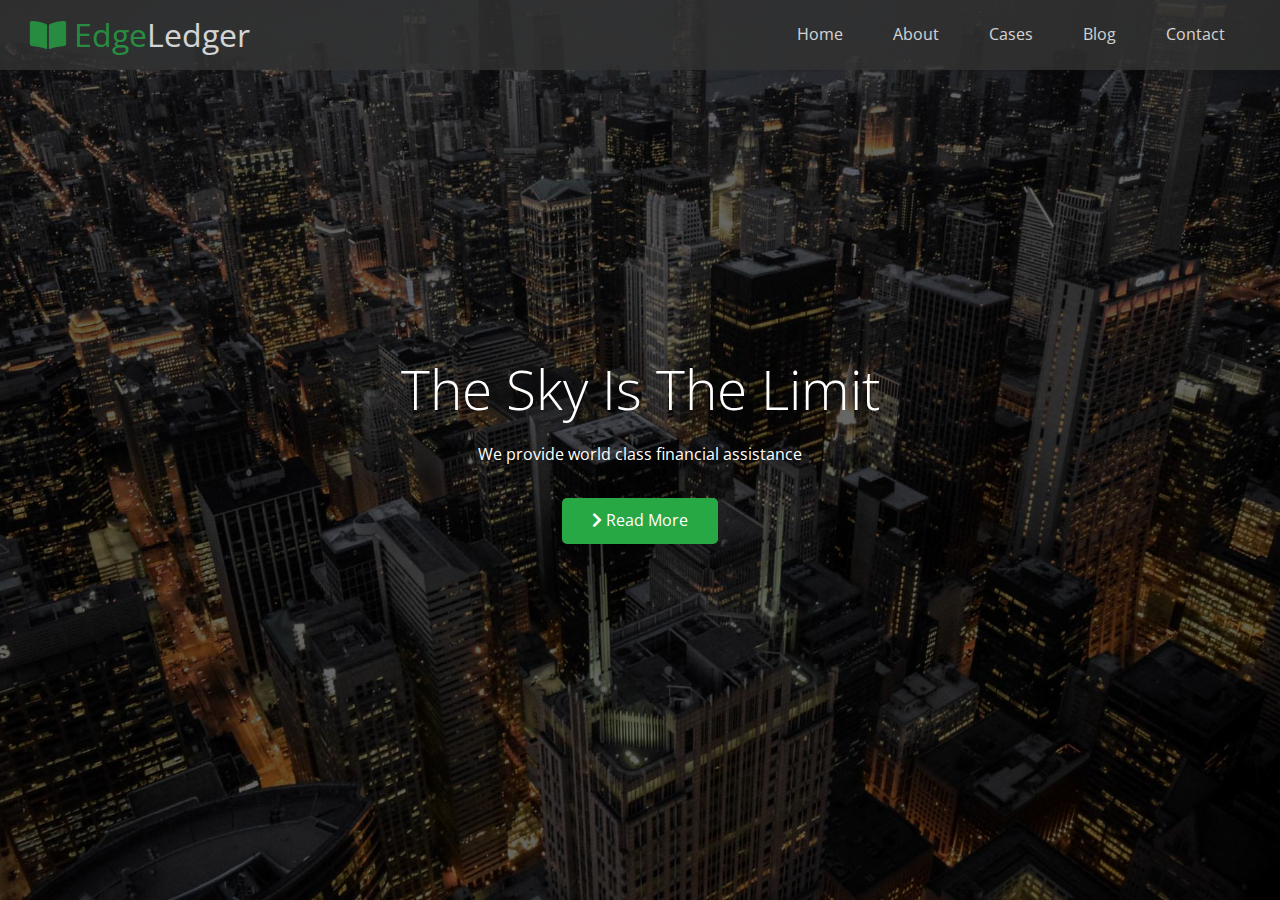
==== index.html @ aa677dde "first commit" ====
<!DOCTYPE html>
<html lang="en">
<head>
    <!-- Meta -->
    <meta charset="UTF-8">
    <meta name="viewport" content="width=device-width, initial-scale=1.0">
    <meta name="description" content="">
    <meta name="keywords" content="">
    <!-- Font Awesome -->
    <link rel="stylesheet" href="https://cdnjs.cloudflare.com/ajax/libs/font-awesome/5.13.1/css/all.min.css">
    <!-- CSS -->
    <link rel="stylesheet" href="/css/utilities.css">
    <link rel="stylesheet" href="/css/style.css">
    <title>Document</title>
</head>
<body>
    <header class="hero">
        <div id="navbar" class="navbar">
            <h1 class="logo">
                <span class="text-primary"><i class="fas fa-book-open"></i> Edge</span>Ledger
            </h1>
            <nav>
                <ul>
                    <li><a href="#home">Home</a></li>
                    <li><a href="#about">About</a></li>
                    <li><a href="#cases">Cases</a></li>
                    <li><a href="#blog">Blog</a></li>
                    <li><a href="#contact">Contact</a></li>
                </ul>
            </nav>
        </div>

        <div class="content">
            <h1>The Sky Is The Limit</h1>
            <p>We provide world class financial assistance</p>
            <a href="#about" class="btn"><i class="fas fa-chevron-right"></i> Read More</a>
        </div>
    </header>
</body>
</html>
---- css/utilities.css ----
/* Text Colors */
.text-primary {
    color: #28a745;
}

.text-secondary {
    color: #0284d0;
}

/* Button */
.btn {
    cursor: pointer;
    display: inline-block;
    padding: 10px 30px;
    color: #fff;
    background-color: #28a745;
    border: none;
    border-radius: 5px;
}

.btn:hover {
    opacity: 0.9;
}

.btn-primary {
    background-color: #28a745;
    color: #fff;
}

.btn-secondary {
    background-color: #0284d0;
    color: #333333;
}

.btn-dark {
    background-color: #333;
    color: #fff;
}

.btn-light {
    background-color: #f4f4f4;
    color: #333;
}
---- css/style.css ----
/* Font Import */
 @import url('https://fonts.googleapis.com/css2?family=Open+Sans:wght@300;400&display=swap');

* {
    box-sizing: border-box;
    margin: 0px;
    padding: 0px;
}

body {
    font-family: 'Open Sans', sans-serif;
    background: #fff;
    color: #333;
    line-height: 1.6;
}

ul {
    list-style: none;
}

a {
    color: #333;
    text-decoration: none;
}

h1, h2 {
    font-weight: 300;
    line-height: 1.2;
}

p {
    margin: 10px 0;
}

img {
    width: 100%;
}

/* Navbar */
.navbar {
    display: flex;
    align-items: center;
    justify-content: space-between;
    background-color: #333;
    color: #fff;
    opacity: 0.8;
    width: 100%;
    height: 70px;
    position: fixed;
    top: 0px;
    padding: 0 30px;
}

.navbar a {
    color: #fff;
    padding: 10px 20px;
    margin: 0 5px;
}

.navbar a:hover {
    border-bottom: #28a745 2px solid;
}

.navbar ul {
    display: flex;
}

.navbar .logo {
    font-weight: 400;
}

/* Header */
.hero {
    background: url('../image/home/showcase.jpg') no-repeat center center/cover;
    height: 100vh;
    position: relative;
    color: #fff;
}

.hero .content {
    display: flex;
    flex-direction: column;
    align-items: center;
    justify-content: center;
    text-align: center;
    height: 100%;
    padding: 0 20px;
}

.hero .content h1 {
    font-size: 55px;
}

.hero .content p {
    font-size: 23;
    max-width: 600px;
    margin: 20px 0 30px;
}

.hero::before {
    content: '';
    position: absolute;
    top: 0;
    left: 0;
    width: 100%;
    height: 100%;
    background: rgba(0, 0, 0, .6);
}

.hero * {
    z-index: 10;
}
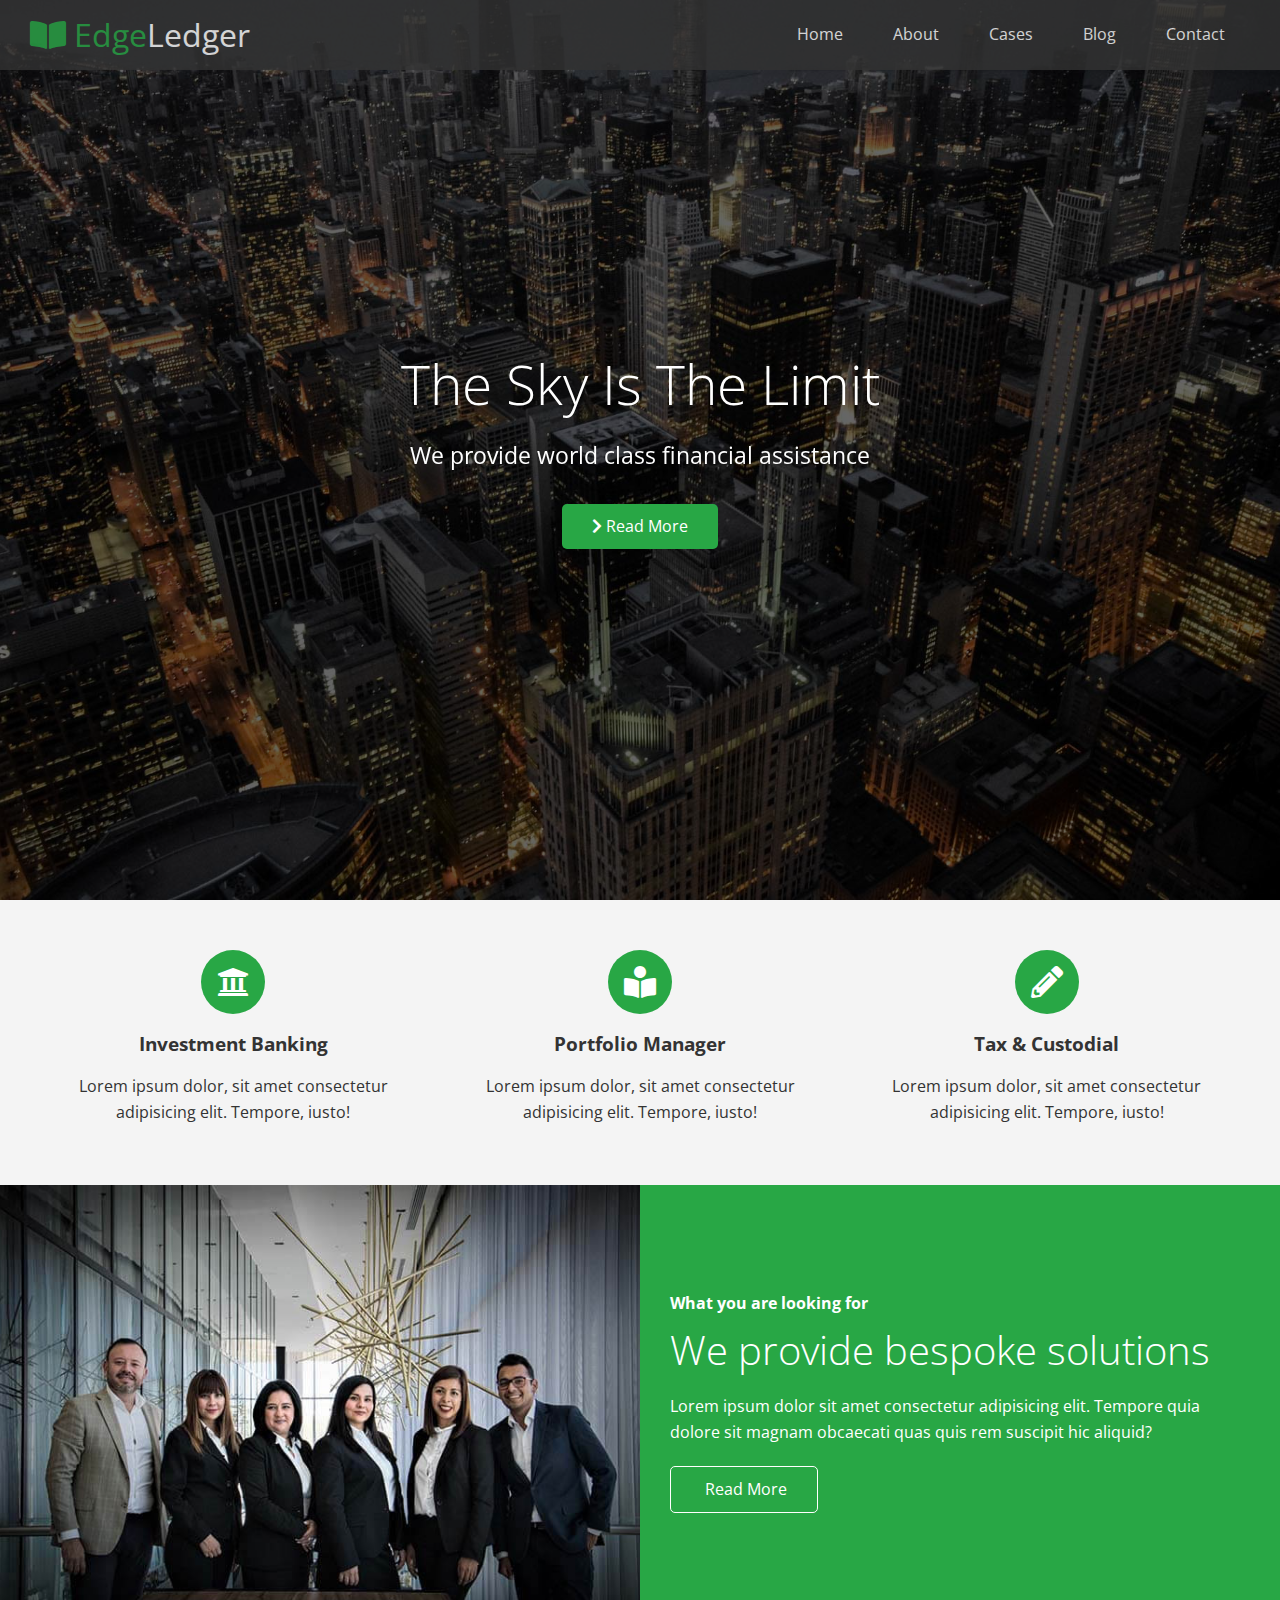
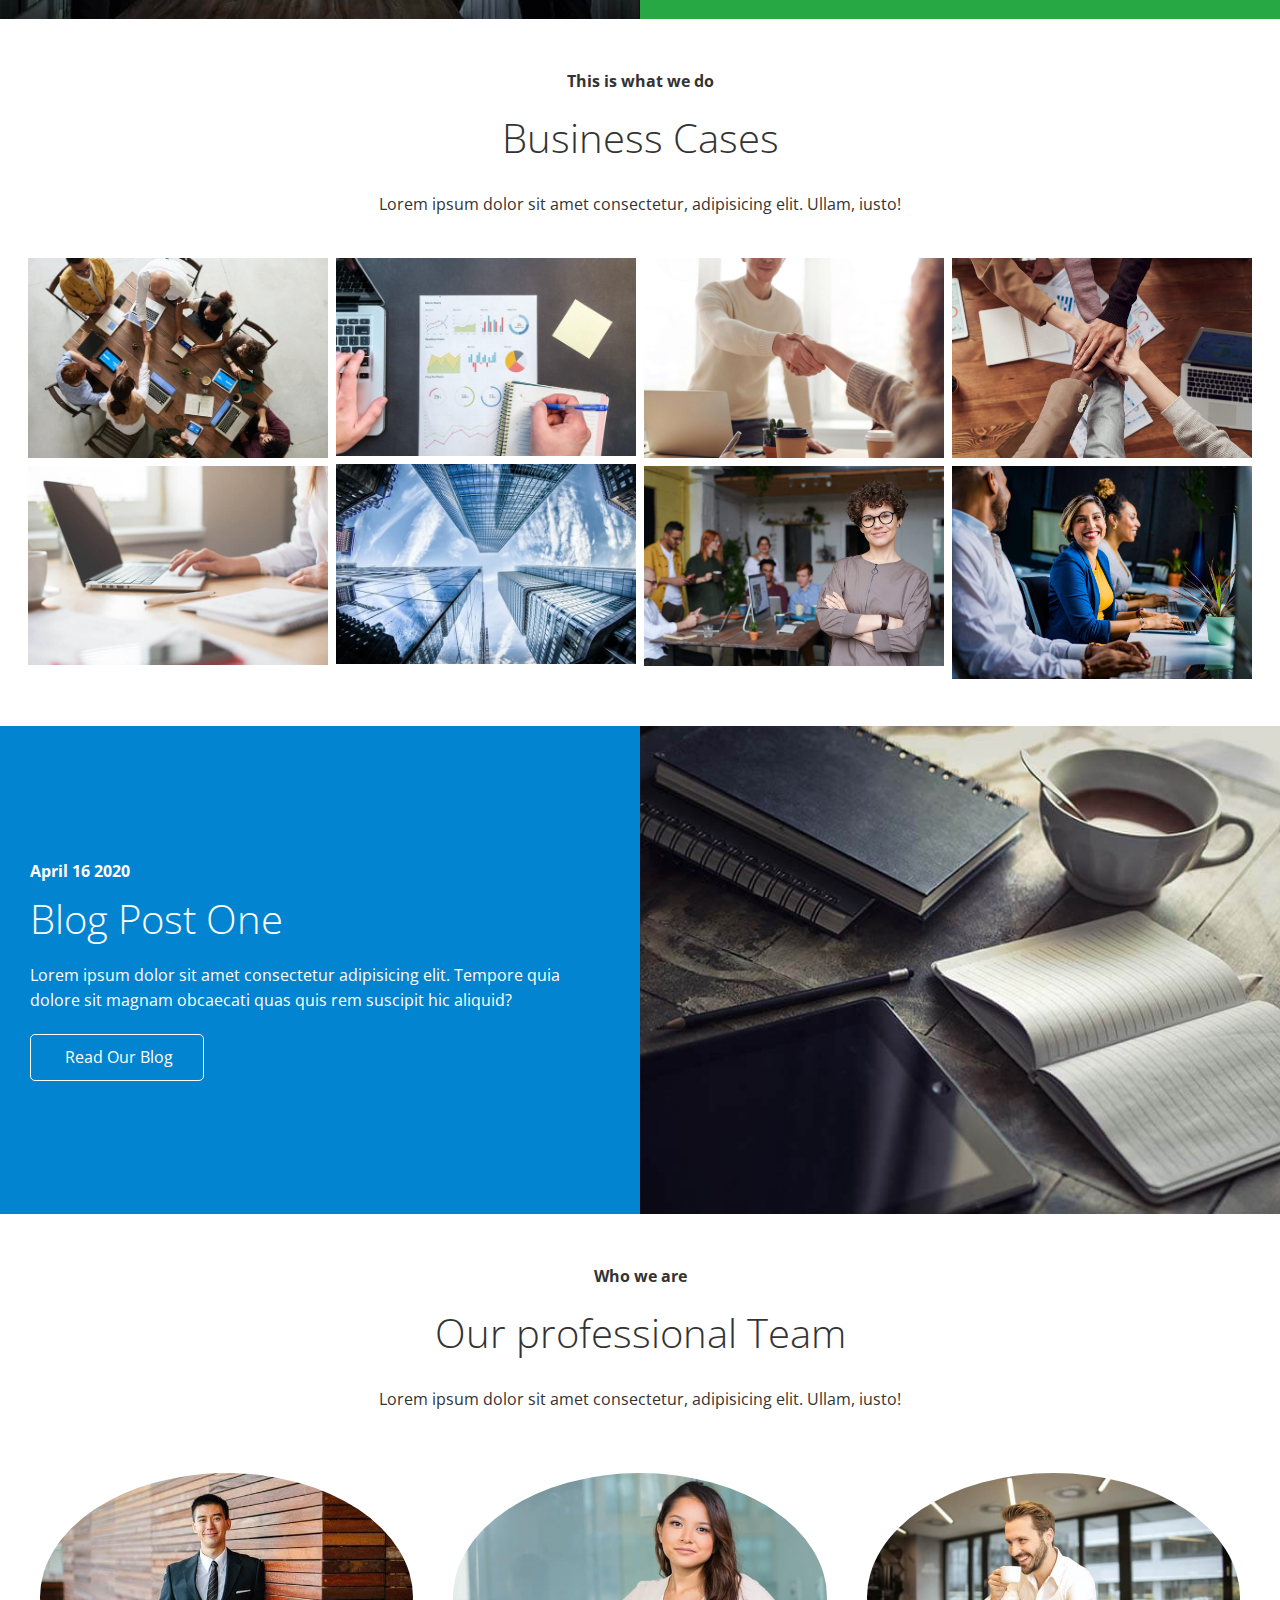
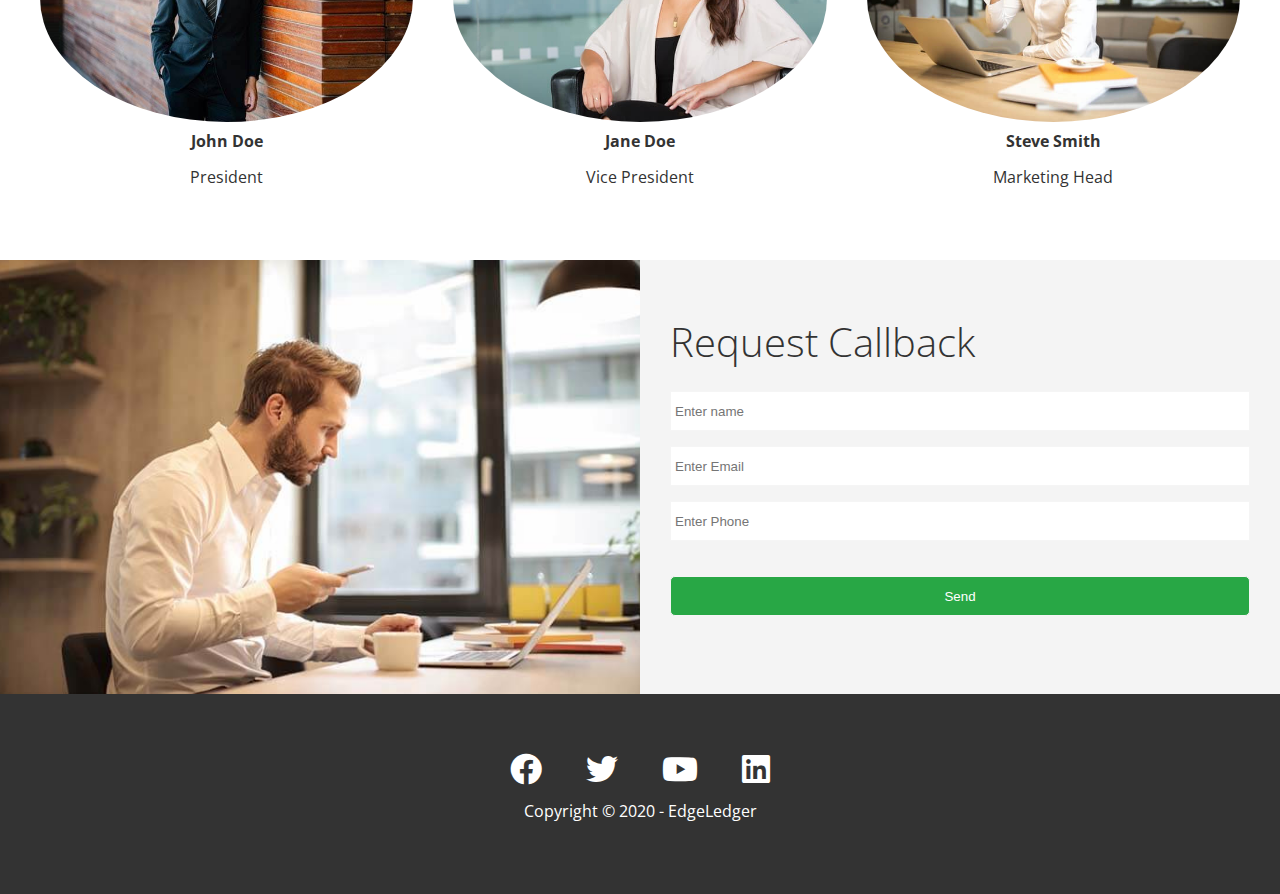
==== commit 98537063: "'added-styling'" ====
--- a/index.html
+++ b/index.html
@@ -1,5 +1,6 @@
 <!DOCTYPE html>
 <html lang="en">
+
 <head>
     <!-- Meta -->
     <meta charset="UTF-8">
@@ -13,6 +14,7 @@
     <link rel="stylesheet" href="/css/style.css">
     <title>Document</title>
 </head>
+
 <body>
     <header class="hero">
         <div id="navbar" class="navbar">
@@ -36,5 +38,186 @@
             <a href="#about" class="btn"><i class="fas fa-chevron-right"></i> Read More</a>
         </div>
     </header>
+
+
+    <main>
+        <!-- About: Icons -->
+        <section id="about" class="icons bg-light">
+            <div class="flex-items">
+                <div>
+                    <i class="fas fa-university fa-2x"></i>
+                    <div>
+                        <h3>Investment Banking</h3>
+                        <p>
+                            Lorem ipsum dolor, sit amet consectetur adipisicing elit.
+                            Tempore, iusto!
+                        </p>
+                    </div>
+                </div>
+                <div>
+                    <i class="fas fa-book-reader fa-2x"></i>
+                    <div>
+                        <h3>Portfolio Manager</h3>
+                        <p>
+                            Lorem ipsum dolor, sit amet consectetur adipisicing elit.
+                            Tempore, iusto!
+                        </p>
+                    </div>
+                </div>
+                <div>
+                    <i class="fas fa-pencil-alt fa-2x"></i>
+                    <div>
+                        <h3>Tax & Custodial</h3>
+                        <p>
+                            Lorem ipsum dolor, sit amet consectetur adipisicing elit.
+                            Tempore, iusto!
+                        </p>
+                    </div>
+                </div>
+            </div>
+        </section>
+
+        <!-- About:Solutions -->
+        <section class="solutions flex-columns">
+            <div class="row">
+                <div class="column">
+                    <div class="column-1">
+                        <img src="image/home/people.jpg" alt="">
+                    </div>
+                </div>
+                <div class="column">
+                    <div class="column-2 bg-primary">
+                        <h4>What you are looking for</h4>
+                        <h2>We provide bespoke solutions</h2>
+                        <p>Lorem ipsum dolor sit amet consectetur adipisicing elit. 
+                        Tempore quia dolore sit magnam obcaecati quas quis rem suscipit hic aliquid?</p>
+                        <a href="#" class="btn btn-outline">
+                            <i class="fas fa-chevron"></i>
+                            Read More
+                        </a>
+                    </div>
+                </div>
+            </div>
+        </section>
+
+        <!-- Cases -->
+        <section id="cases" class="cases flex-grid section-padding">
+            <header class="section-header">
+                <h4>This is what we do</h4>
+                <h2>Business Cases</h2>
+                <p>Lorem ipsum dolor sit amet consectetur, adipisicing elit. Ullam, iusto!</p>
+            </header>
+            <div class="row">
+                <div class="column">
+                    <img src="/image/cases/cases1.jpg" alt="">
+                    <img src="/image/cases/cases2.jpg" alt="">
+                </div>
+                <div class="column">
+                    <img src="/image/cases/cases3.jpg" alt="">
+                    <img src="/image/cases/cases4.jpg" alt="">
+                </div>
+                <div class="column">
+                    <img src="/image/cases/cases5.jpg" alt="">
+                    <img src="/image/cases/cases6.jpg" alt="">
+                </div>
+                <div class="column">
+                    <img src="/image/cases/cases7.jpg" alt="">
+                    <img src="/image/cases/cases8.jpg" alt="">
+                </div>
+            </div>
+        </section>
+
+        <!-- Blog -->
+        <section id="blog" class="blog flex-columns flex-reverse">
+            <div class="row">
+                <div class="column">
+                    <div class="column-1">
+                        <img src="/image/home/blog.jpg" alt="">
+                    </div>
+                </div>
+                <div class="column">
+                    <div class="column-2 bg-secondary">
+                        <h4>April 16 2020</h4>
+                        <h2>Blog Post One</h2>
+                        <p>Lorem ipsum dolor sit amet consectetur adipisicing elit. 
+                        Tempore quia dolore sit magnam obcaecati quas quis rem suscipit hic aliquid?</p>
+                        <a href="#" class="btn btn-outline">
+                            <i class="fas fa-chevron"></i>
+                            Read Our Blog
+                        </a>
+                    </div>
+                </div>
+            </div>
+        </section>
+
+        <!-- Tean -->
+        <section id="team" class="team section-padding">
+            <header class="section-header">
+                <h4>Who we are</h4>
+                <h2>Our professional Team</h2>
+                <p>Lorem ipsum dolor sit amet consectetur, adipisicing elit. Ullam, iusto!</p>
+            </header>
+            <div class="flex-items">
+                <div>
+                    <img src="/image/team/person1.jpg" alt="">
+                    <h4>John Doe</h4>
+                    <p>President</p>
+                </div>
+                <div>
+                    <img src="/image/team/person2.jpg" alt="">
+                    <h4>Jane Doe</h4>
+                    <p>Vice President</p>
+                </div>
+                <div>
+                    <img src="/image/team/person3.jpg" alt="">
+                    <h4>Steve Smith</h4>
+                    <p>Marketing Head</p>
+                </div>
+            </div>
+        </section>
+
+        <!-- Contact -->
+        <section id="contact" class="contact flex-columns">
+            <div class="row">
+                <div class="column">
+                    <div class="column-1">
+                        <img src="image/home/contact.jpg" alt="">
+                    </div>
+                </div>
+                <div class="column">
+                    <div class="column-2 bg-light">
+                        <h2>Request Callback</h2>
+                        <form action="" class="callback-form">
+                            <div class="form-control">
+                                <label for="name"></label>
+                                <input type="text" name="name" id="name" placeholder="Enter name">
+                            </div>
+                            <div class="form-control">
+                                <label for="email"></label>
+                                <input type="email" name="email" id="email" placeholder="Enter Email">
+                            </div>
+                            <div class="form-control">
+                                <label for="phone"></label>
+                                <input type="text" name="phone" id="phone" placeholder="Enter Phone">
+                            </div>
+                            <input type="submit" value="Send" id="submit" class="btn">
+                        </form>
+                    </div>
+                </div>
+            </div>
+        </section>
+    </main>
+
+    <!-- Footer -->
+    <footer class="footer bg-dark">
+        <div class="social">
+            <a href="#"><i class="fab fa-facebook fa-2x"></i></a>
+            <a href="#"><i class="fab fa-twitter fa-2x"></i></a>
+            <a href="#"><i class="fab fa-youtube fa-2x"></i></a>
+            <a href="#"><i class="fab fa-linkedin fa-2x"></i></a>
+        </div>
+        <p>Copyright &copy; 2020 - EdgeLedger</p>
+    </footer>
 </body>
+
 </html>--- a/css/utilities.css
+++ b/css/utilities.css
@@ -22,22 +22,123 @@
     opacity: 0.9;
 }
 
-.btn-primary {
+.btn-primary, .bg-primary {
     background-color: #28a745;
     color: #fff;
 }
 
-.btn-secondary {
+.btn-secondary, .bg-secondary {
     background-color: #0284d0;
-    color: #333333;
+    color: #fff;
 }
 
-.btn-dark {
+.btn-dark, .bg-dark {
     background-color: #333;
     color: #fff;
 }
 
-.btn-light {
+.btn-light, .bg-light {
     background-color: #f4f4f4;
     color: #333;
+}
+
+.btn-outline {
+    background: transparent;
+    border: 1px solid #fff;
+}
+
+/* Flex items */
+.flex-items {
+    display: flex;
+    text-align: center;
+    justify-content: center;
+    text-align: center;
+    height: 100%;
+}
+
+.flex-items > div {
+    padding: 20px;
+}
+
+/* Flex Columns */
+.flex-columns.flex-reverse .row {
+    flex-direction: row-reverse;
+}
+
+.flex-columns .row {
+    display: flex;
+    flex-direction: row;
+    flex-wrap: wrap;
+    width: 100%;
+}
+
+.flex-columns .column {
+    display: flex;
+    flex-direction: column;
+    flex-basis: 100%;
+    flex: 1;
+}
+
+.flex-columns .column .column-1,
+.flex-columns .column .column-2 {
+    height: 100%;
+}
+
+.flex-columns img {
+    width: 100%;
+    height: 100%;
+    object-fit: cover;
+}
+
+.flex-columns .column-2 {
+    display: flex;
+    flex-direction: column;
+    align-items: flex-start;
+    justify-content: center;
+    padding: 30px;
+}
+
+.flex-columns h2 {
+    font-size: 40px;
+    font-weight: 100;
+}
+
+.flex-columns h4 {
+    margin-bottom: 10px;
+}
+
+.flex-columns p {
+    margin: 20px 0;
+}
+
+/* Section Header */
+.section-header {
+    padding: 30px;
+    display: flex;
+    flex-direction: column;
+    align-items: center;
+    justify-content: center;
+    text-align: center;
+}
+
+.section-header h2 {
+    font-size: 40px;
+    margin: 20px 0;
+}
+
+.section-padding {
+    padding: 20px 20px 40px;
+}
+
+/* Flex Grid */
+.flex-grid .row {
+    display: flex;
+    flex-wrap: wrap;
+    padding: 0 4px;
+}
+
+.flex-grid .column {
+    flex: 25%;
+    max-width: 25%;
+    padding: 0 4px;
 }--- a/css/style.css
+++ b/css/style.css
@@ -49,6 +49,11 @@
     position: fixed;
     top: 0px;
     padding: 0 30px;
+    transition: 0.5s;
+}
+
+.navbar.top {
+    background: transparent;
 }
 
 .navbar a {
@@ -92,7 +97,7 @@
 }
 
 .hero .content p {
-    font-size: 23;
+    font-size: 23px;
     max-width: 600px;
     margin: 20px 0 30px;
 }
@@ -104,9 +109,115 @@
     left: 0;
     width: 100%;
     height: 100%;
-    background: rgba(0, 0, 0, .6);
+    background: rgba(0,0,0,0.6);
 }
 
 .hero * {
     z-index: 10;
 }
+
+/* Icons */
+.icons {
+    padding: 30px;
+}
+
+.icons h3 {
+    font-weight: bold;
+    margin-bottom: 15px;
+}
+
+.icons i {
+    background-color: #28a745;
+    color: #fff;
+    padding: 1rem;
+    border-radius: 50%;
+    margin-bottom: 15px;
+}
+
+.cases img:hover {
+    opacity: 0.7;
+}
+
+.team img {
+    border-radius: 50%;
+}
+
+/* Callback Form */
+.callback-form {
+    width: 100%;
+    padding: 20px 0;
+}
+
+.callback-form label {
+    display: block;
+    margin-bottom: 5px;
+}
+
+.callback-form .form-control {
+    margin-bottom: 15px;
+}
+
+.callback-form input {
+    width: 100%;
+    padding: 4px;
+    height: 40px;
+    border: #f5f5f5 1px solid;
+}
+
+.callback-form input:focus {
+    outline-color: #28a745;
+}
+
+.callback-form .btn {
+    padding: 12px 0px;
+    margin-top: 20px;
+}
+
+/* Footer */
+.footer {
+    display: flex;
+    flex-direction: column;
+    align-items: center;
+    justify-content: center;
+    text-align: center;
+    height: 200px;
+}
+
+.footer a {
+    color: #fff;
+}
+
+.footer a:hover {
+    color: #28a745;
+}
+
+.footer .social > * {
+    margin: 0 20px;
+}
+
+/* Mobile */
+@media(max-width: 768px) {
+    .navbar {
+        flex-direction: column;
+        height: 120px;
+        padding: 20px;
+    }
+
+    .navbar a {
+        padding: 10px 10px;
+        margin: 0 3px;
+    }
+
+    .flex-items {
+        flex-direction: column;
+    }
+
+    .flex-columns .column, .flex-grid .column {
+        flex: 100%;
+        max-width: 100%;
+    }
+
+    .team img {
+        width: 70%;
+    }
+}
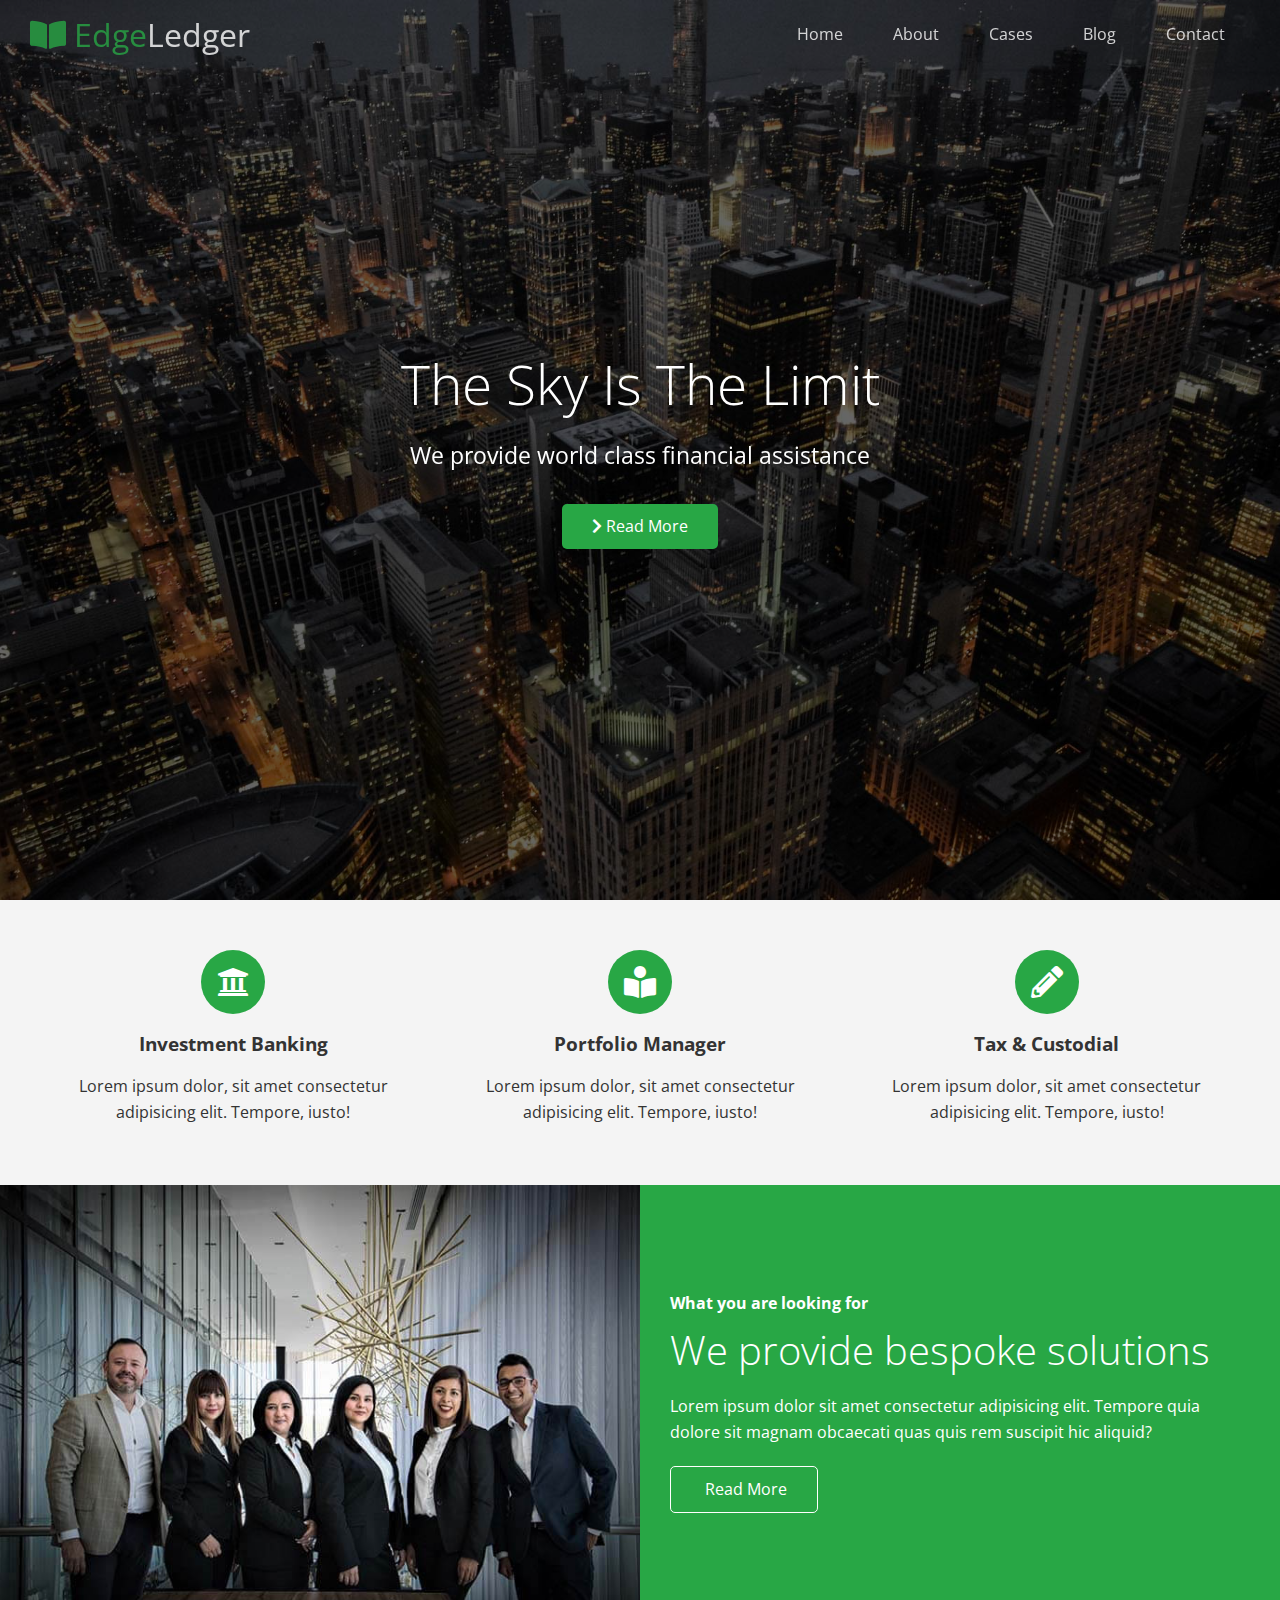
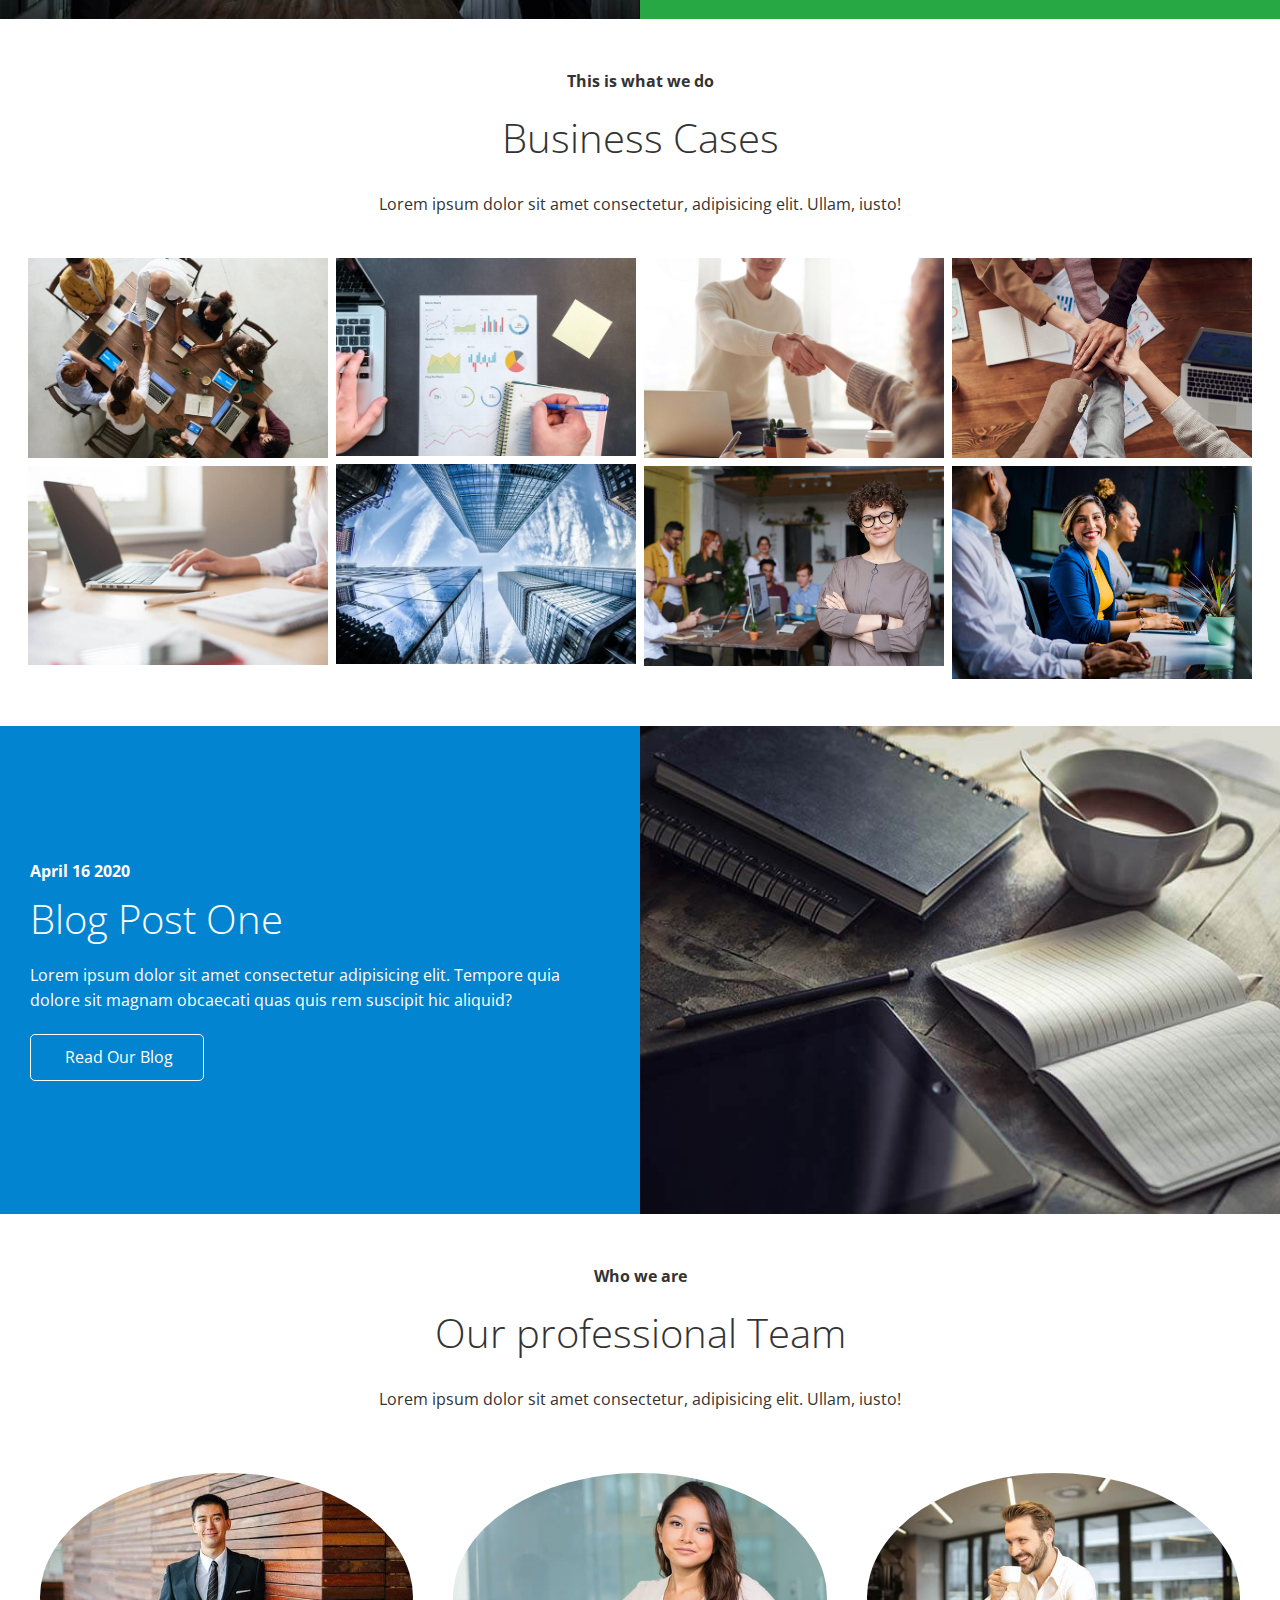
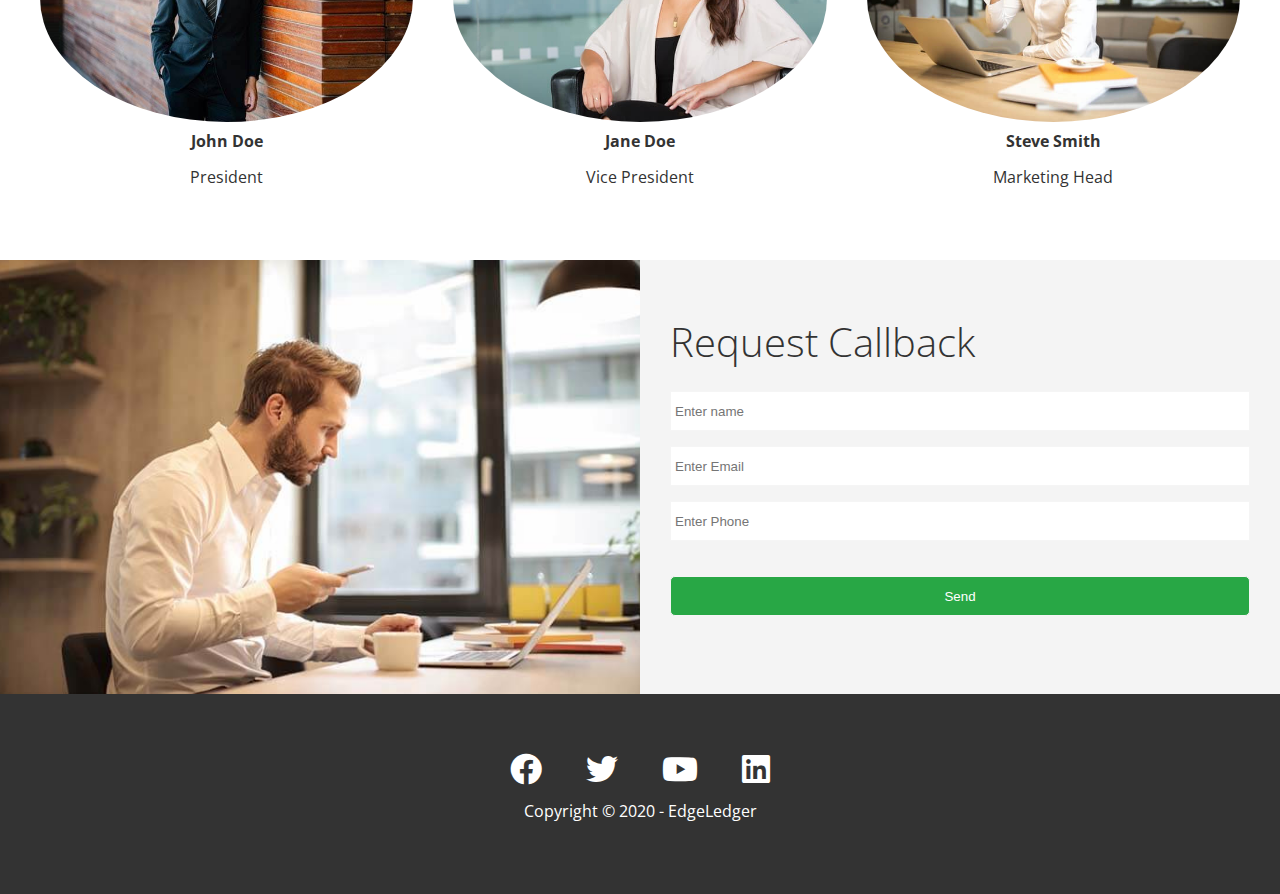
==== commit a31aff06: "added_blog" ====
--- a/index.html
+++ b/index.html
@@ -17,7 +17,7 @@
 
 <body>
     <header class="hero">
-        <div id="navbar" class="navbar">
+        <div id="navbar" class="navbar top">
             <h1 class="logo">
                 <span class="text-primary"><i class="fas fa-book-open"></i> Edge</span>Ledger
             </h1>
@@ -89,8 +89,8 @@
                     <div class="column-2 bg-primary">
                         <h4>What you are looking for</h4>
                         <h2>We provide bespoke solutions</h2>
-                        <p>Lorem ipsum dolor sit amet consectetur adipisicing elit. 
-                        Tempore quia dolore sit magnam obcaecati quas quis rem suscipit hic aliquid?</p>
+                        <p>Lorem ipsum dolor sit amet consectetur adipisicing elit.
+                            Tempore quia dolore sit magnam obcaecati quas quis rem suscipit hic aliquid?</p>
                         <a href="#" class="btn btn-outline">
                             <i class="fas fa-chevron"></i>
                             Read More
@@ -139,9 +139,9 @@
                     <div class="column-2 bg-secondary">
                         <h4>April 16 2020</h4>
                         <h2>Blog Post One</h2>
-                        <p>Lorem ipsum dolor sit amet consectetur adipisicing elit. 
-                        Tempore quia dolore sit magnam obcaecati quas quis rem suscipit hic aliquid?</p>
-                        <a href="#" class="btn btn-outline">
+                        <p>Lorem ipsum dolor sit amet consectetur adipisicing elit.
+                            Tempore quia dolore sit magnam obcaecati quas quis rem suscipit hic aliquid?</p>
+                        <a href="blog.html" class="btn btn-outline">
                             <i class="fas fa-chevron"></i>
                             Read Our Blog
                         </a>
@@ -218,6 +218,45 @@
         </div>
         <p>Copyright &copy; 2020 - EdgeLedger</p>
     </footer>
+
+    <script src="https://code.jquery.com/jquery-3.5.1.min.js"
+        integrity="sha256-9/aliU8dGd2tb6OSsuzixeV4y/faTqgFtohetphbbj0=" crossorigin="anonymous"></script>
+    <script>
+        const navbar = document.getElementById('navbar');
+        let scrolled = false;
+
+        window.onscroll = function () {
+            if (window.pageYOffset > 100) {
+                navbar.classList.remove('top');
+                if (!scrolled) {
+                    navbar.style.transform = 'translateY(-70px)';
+                }
+                setTimeout(function () {
+                    navbar.style.transform = 'translateY(0)';
+                    scrolled = true
+                }, 200)
+            } else {
+                navbar.classList.add('top');
+                scrolled = false;
+            }
+        }
+
+        // Smooth Scrolling
+        $('#navbar a, .btn').on('click', function (e) {
+            if (this.hash !== '') {
+                e.preventDefault();
+
+                const hash = this.hash;
+
+                $('html, body').animate(
+                    {
+                        scrollTop: $(hash).offset().top - 100,
+                    },
+                    800
+                );
+            }
+        });
+    </script>
 </body>
 
 </html>--- a/css/style.css
+++ b/css/style.css
@@ -50,6 +50,10 @@
     top: 0px;
     padding: 0 30px;
     transition: 0.5s;
+}
+
+.navbar.top {
+    background: transparent;
 }
 
 .navbar.top {
@@ -116,6 +120,11 @@
     z-index: 10;
 }
 
+.hero.blog {
+    background: url(/image/home/blog.jpg) no-repeat center center/cover;
+    height: 30vh;
+}
+
 /* Icons */
 .icons {
     padding: 30px;
@@ -171,6 +180,29 @@
 .callback-form .btn {
     padding: 12px 0px;
     margin-top: 20px;
+}
+
+/* Post */
+.post {
+    padding: 50px 30px;
+}
+
+.post h2 {
+    font-size: 40px;
+    margin-bottom: 20px;
+    padding-bottom: 10px;
+    border-bottom: #ccc solid 1px;
+}
+
+.post .meta {
+    margin-bottom: 30px;
+}
+
+.post img {
+    width: 300px;
+    border-radius: 50%;
+    display: block;
+    margin: 0 auto 30px;;
 }
 
 /* Footer */
